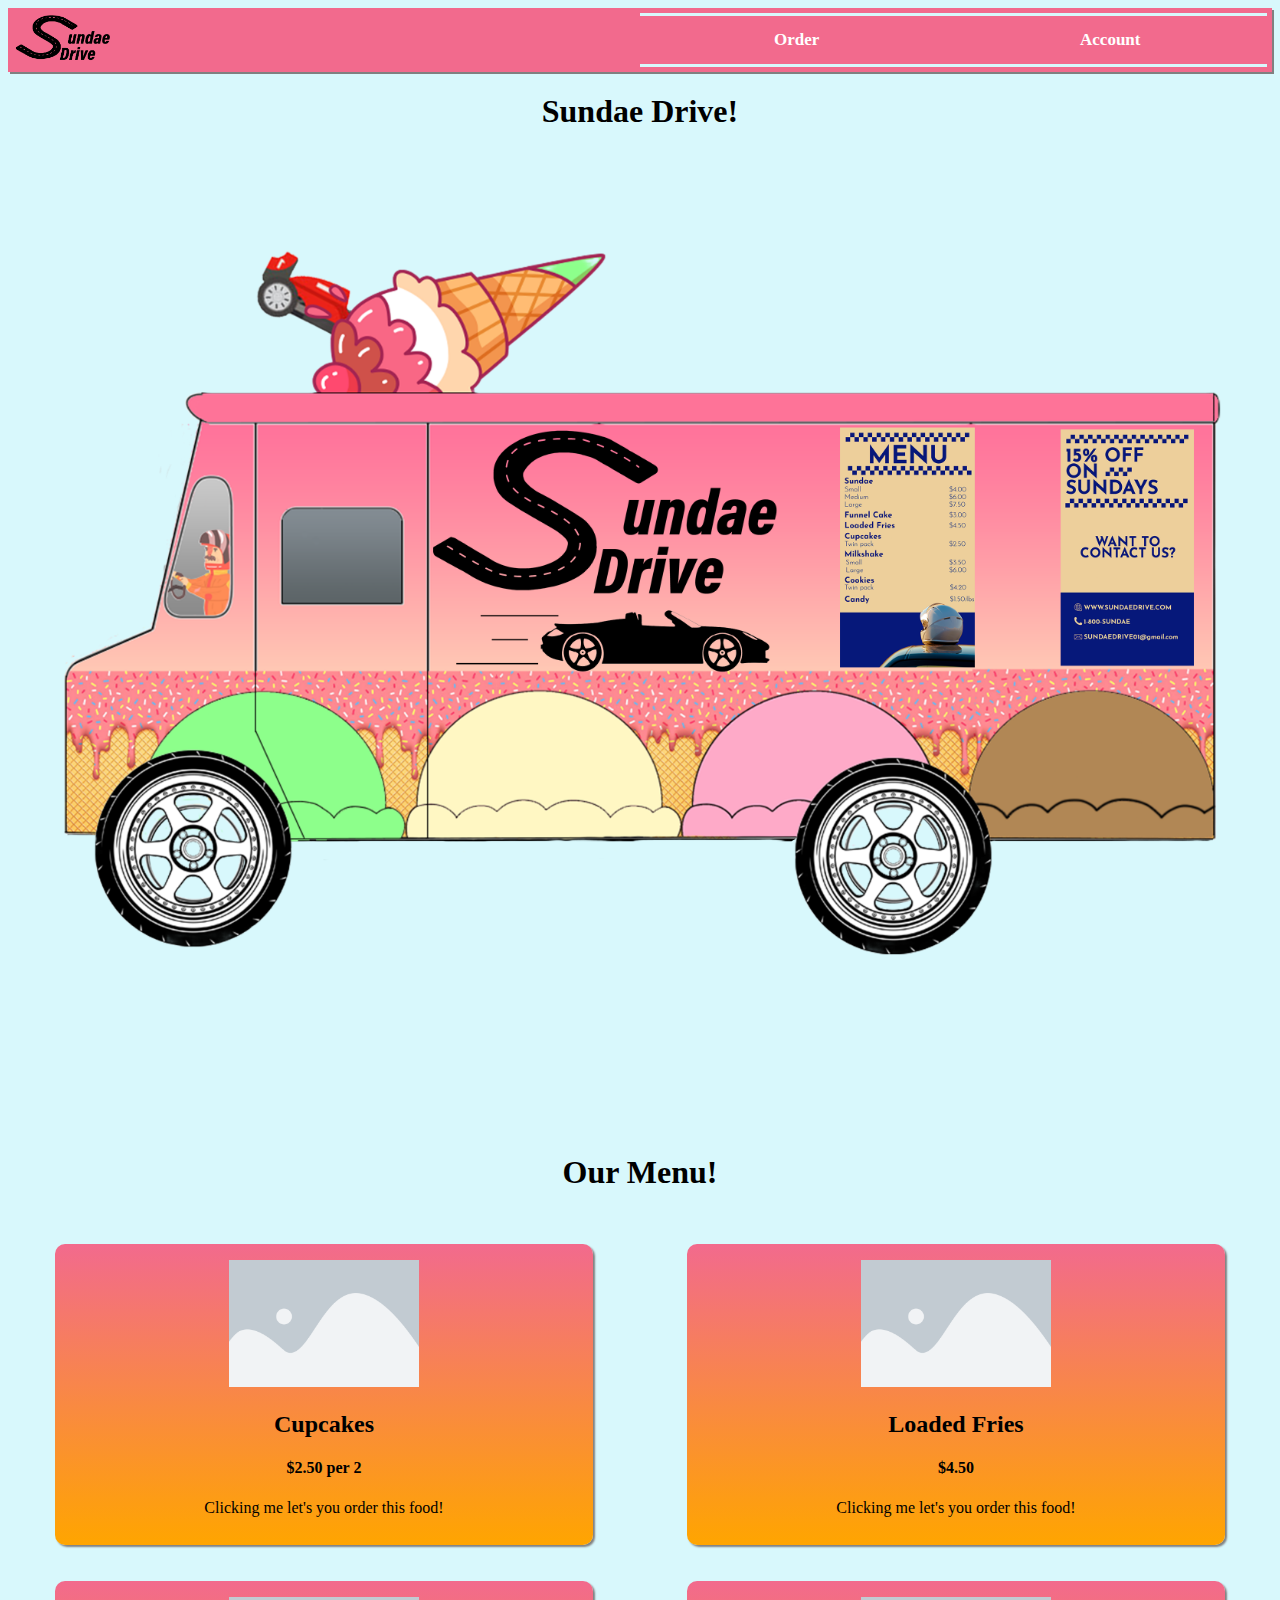
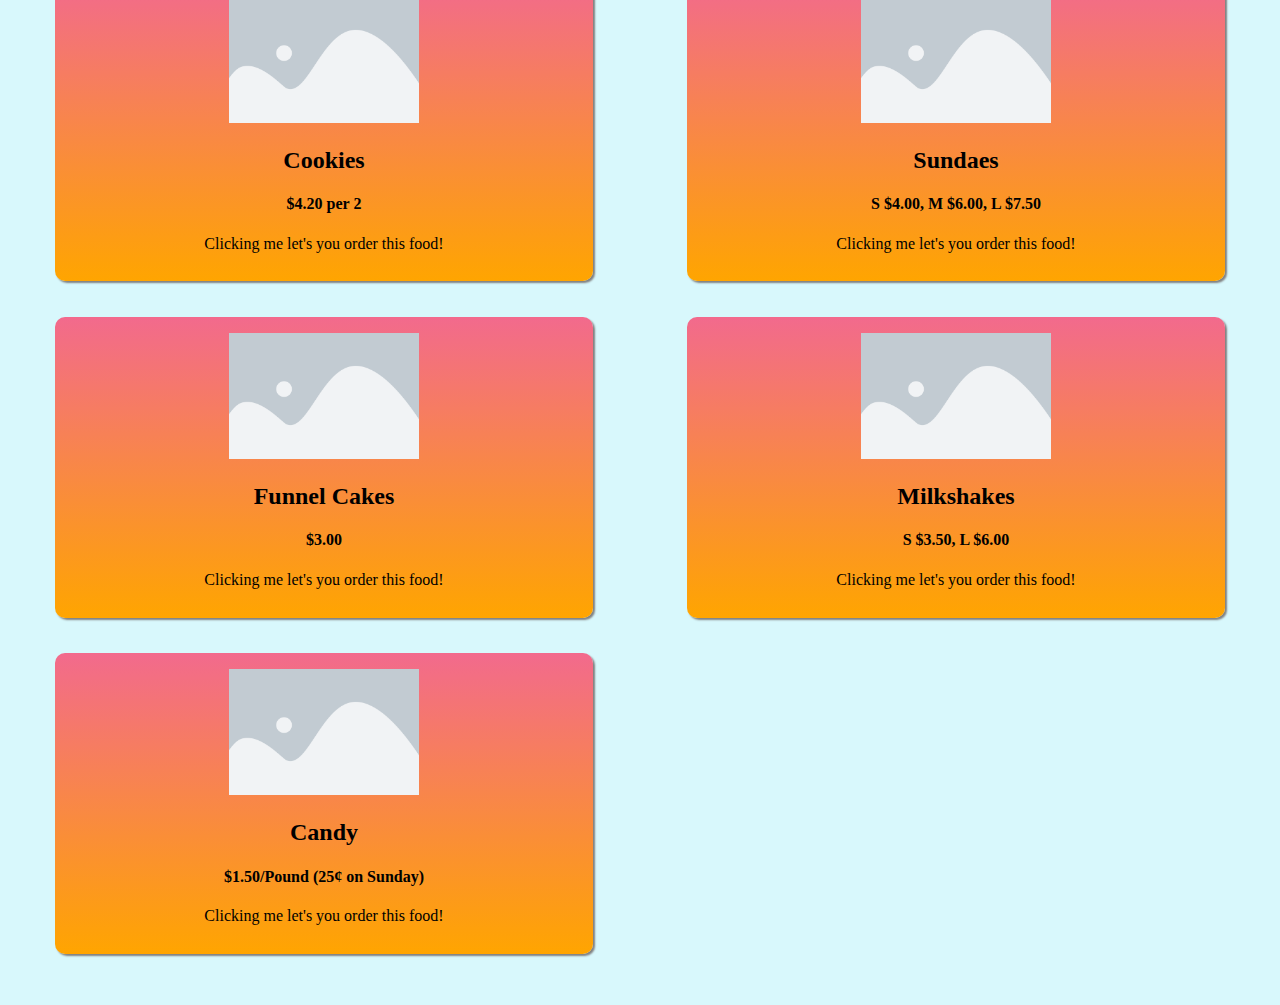
==== index.html @ 65dafd7c "ohhh my god" ====
<!DOCTYPE html>
<html lang="en">

<head>
    <link rel="stylesheet" href="../CSS/Index.css">
    <meta charset="UTF-8">
    <meta name="viewport" content="width=device-width, initial-scale=1.0">
    <title>Site</title>
</head>

<body>
    <div>
        <div class="topnav">
            <!--Change img to small blue jacket one when going to mobile view-->
            <a id="Drive" href="./index.html"><img src="../Resources/Artboard 1 (1).png"></a>
            <a id="Account" href="./Account.html" >Account</a>
            <a id="Order" href="./Order.html">Order</a>
        </div>
    </div>
    <div class="SectionHeader"><h1>Sundae Drive!</h1></div>
    <img src="../Resources/FoodTruck.png" width="100%">

    <div class="SectionHeader"><h1>Our Menu!</h1></div>
    <div class="Cards">
        <div class="Card" id="Card1" onclick="OrderList('CupcakeCount'); ClickedACard(this, CupcakeCount ,'Cupcakes')">
            <img src="../Resources/elementor-placeholder-image.webp" width="190px">
            <h2 class="rainbow rainbow_text_animated">Cupcakes</h2>
            <h4>$2.50 per 2</h4>
            <p>Clicking me let's you order this food!</p>
        </div>
        <div class="Card" id="Card2" onclick="OrderList('LoadedFriesCount'); ClickedACard(this, LoadedFriesCount ,'Loaded Fries')">
            <img src="../Resources/elementor-placeholder-image.webp" width="190px">
            <h2>Loaded Fries</h2>
            <h4>$4.50</h4>
            <p>Clicking me let's you order this food!</p>
        </div>
        <div class="Card" id="Card3" onclick="OrderList('CookieCount'); ClickedACard(this, CookieCount ,'Cookies')">
            <img src="../Resources/elementor-placeholder-image.webp" width="190px">
            <h2>Cookies</h2>
            <h4>$4.20 per 2</h4>
            <p>Clicking me let's you order this food!</p>
        </div>
        <div class="Card" id="Card4" onclick="OrderList('SundaeCount'); ClickedACard(this, SundaeCount ,'Sundaes')">
            <img src="../Resources/elementor-placeholder-image.webp" width="190px">
            <h2>Sundaes</h2>
            <h4>S $4.00, M $6.00, L $7.50</h4>
            <p>Clicking me let's you order this food!</p>
        </div>
        <div class="Card" id="Card5" onclick="OrderList('FunnelCakeCount'); ClickedACard(this, FunnelCakeCount ,'Funnel Cakes')">
            <img src="../Resources/elementor-placeholder-image.webp" width="190px">
            <h2>Funnel Cakes</h2>
            <h4>$3.00</h4>
            <p>Clicking me let's you order this food!</p>
        </div>
        <div class="Card" id="Card6" onclick="OrderList('MilkshakeCount'); ClickedACard(this, MilkshakeCount ,'Milkshakes')">
            <img src="../Resources/elementor-placeholder-image.webp" width="190px">
            <h2>Milkshakes</h2>
            <h4>S $3.50, L $6.00</h4>
            <p>Clicking me let's you order this food!</p>
        </div>
        <div class="Card" id="Card7" onclick="OrderList('CandyCount'); ClickedACard(this, CandyCount ,'Candies')">
            <img src="../Resources/elementor-placeholder-image.webp" width="190px">
            <h2>Candy</h2>
            <h4>$1.50/Pound (25&#162; on Sunday)</h4>
            <p>Clicking me let's you order this food!</p>
        </div>
    </div>

    <script src="https://static.elfsight.com/platform/platform.js" data-use-service-core defer></script>
    <div class="elfsight-app-2036f28e-da43-4047-a82e-9392cdc4d21d" data-elfsight-app-lazy></div>
    <script src="../JS/Index.js"></script>
</body>

</html>
---- CSS/Index.css ----
/*
Color Palette
Pale Blue : #c1cad6	(193,202,214)
Pale Purple : #d4adcf	(212,173,207)
Bold Rose : #f26a8d	(242,106,141)
Pink : #f49cbb	(244,156,187)
Baby Blue : #cbeef3	(203,238,243)
*/
:root{
    --PaleBlue: #b3d4ff;
    --PalePurple: #f8afee;
    --BoldRose: #f26a8d;
    --Pink: #f49cbb;
    --BabyBlue: #d8f8fc;
    --Shadow: grey;
}

body{
    background-color: var(--BabyBlue);
}

.topnav {
    overflow: hidden;
    background-color: var(--BoldRose);
    padding: 5px 5px;
    box-shadow: 2px 2px grey;
}

.topnav a:nth-child(2), .topnav a:nth-child(3){
    border-bottom: 3px solid var(--BabyBlue);
    border-top: 3px solid var(--BabyBlue);
    float: right;
    color: white;
    font-weight: 700;
    text-align: center;
    padding: 14px 0px;
    text-decoration: none;
    font-size: 17px;
    width: 25%;
    text-decoration: none;
    position: relative;
    z-index: 1;
}

.topnav a.active:nth-child(2), .topnav a.active:nth-child(3){
    color: black;
}

.topnav a:nth-child(2):after, .topnav a:nth-child(3):after{
    content: "";
    position: absolute;
    bottom: 0;
    left: 0;
    width: 100%;
    height: 100%;
    transform: scaleY(0);
    transform-origin: top center;
    background: var(--BabyBlue);
    z-index: -1;
    transition: transform 0.5s;
}

.topnav a:hover:nth-child(2)::after, .topnav a:hover:nth-child(3)::after{
    transform: scaleY(1);
}

.topnav a:hover:nth-child(2), .topnav a:hover:nth-child(3){
    color: black;
}

#Drive{
    height: 50px;
    float: left;
    border: none;
}

#Drive > img{
    height:100%;
    width:100%;
}

.Cards{
    display: grid;
    grid-template-columns: 1fr 1fr;
    margin-bottom: 3rem;
}

.Card{
    /* background-color: var(--BoldRose); */
    background-image:linear-gradient(var(--BoldRose), orange);
    margin: auto;
    margin-top: 2rem;
    width: 80%;
    height: 80%;
    padding: 1rem;
    text-align: center;
    box-shadow: 2px 2px 2px grey;
    transition: 0.3s ease;
    border-radius: 10px;
}

.Card:hover{
    box-shadow: 2px 2px 2px rgb(34, 34, 34);
    transition: 0.3s ease;
    cursor: pointer;
}

#OrderList{
    display: grid;
    grid-template-columns: 1fr 1fr;
    margin: auto;
}

.OrderItem{
    background-image:linear-gradient(var(--BoldRose), orange);
    margin: auto;
    margin-top: 2rem;
    margin-bottom: 3rem;
    width: 80%;
    height: 80%;
    padding: 1rem;
    padding-bottom: 0;
    text-align: center;
    box-shadow: 2px 2px 2px grey;
    transition: 0.3s ease;
    border-radius: 10px;
}

.OrderItem:hover{
    box-shadow: 2px 2px 2px rgb(34, 34, 34);
    transition: 0.3s ease;
}

button{
    background-color: var(--BabyBlue);
    border: none;
    margin: auto;
    color: black;
    padding: 0.7rem 2rem;
    text-align: center;
    text-decoration: none;
    font-size: 1rem;
    font-weight: 900;
    cursor: pointer;
    transition: 0.5s ease;
}

button:hover{
    background-color: var(--PaleBlue);
    transition: 0.5 ease;
}

.ButtonContainer{
    display: grid;
    grid-template-columns: 1fr 1fr;
    padding: auto;
    margin: auto;
    text-align: center;
}

.SectionHeader{
    text-align: center;
}

.Account{
    text-align: center;
    padding: auto;
    margin: auto;
    background-image:linear-gradient(var(--BoldRose), orange);
    border-radius: 10px;
}

.AccInfo{
    text-align: left;
    margin: 0.5rem;
    padding: 0.5rem 0rem 0.5rem 2rem;
    background-color: rgb(255, 109, 109);
    display: grid;
    grid-template-columns: 1fr;
}
.AccInfo > p, .AccInfo > a{
    margin: 0.2rem 0;
}

#AccImg{
    display: block;
    margin: 2rem auto auto auto;
    border-radius: 50%;
}
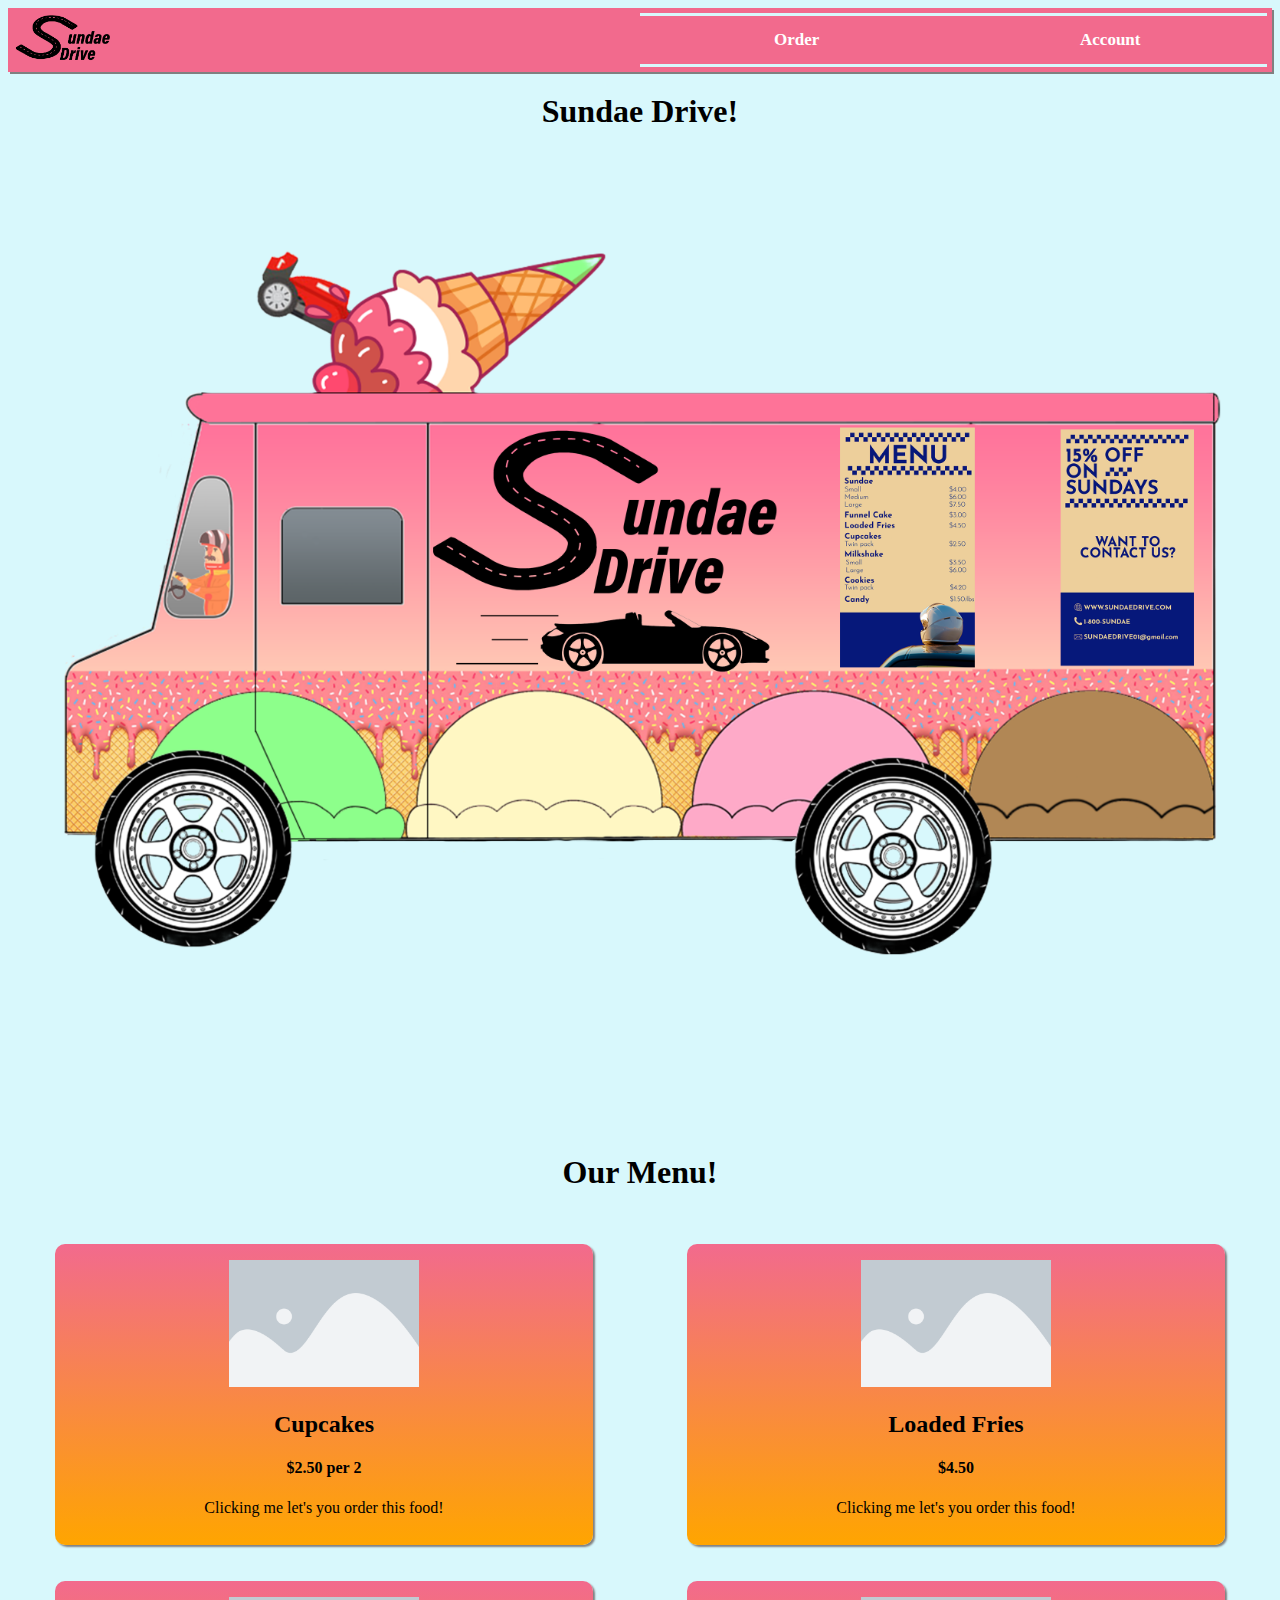
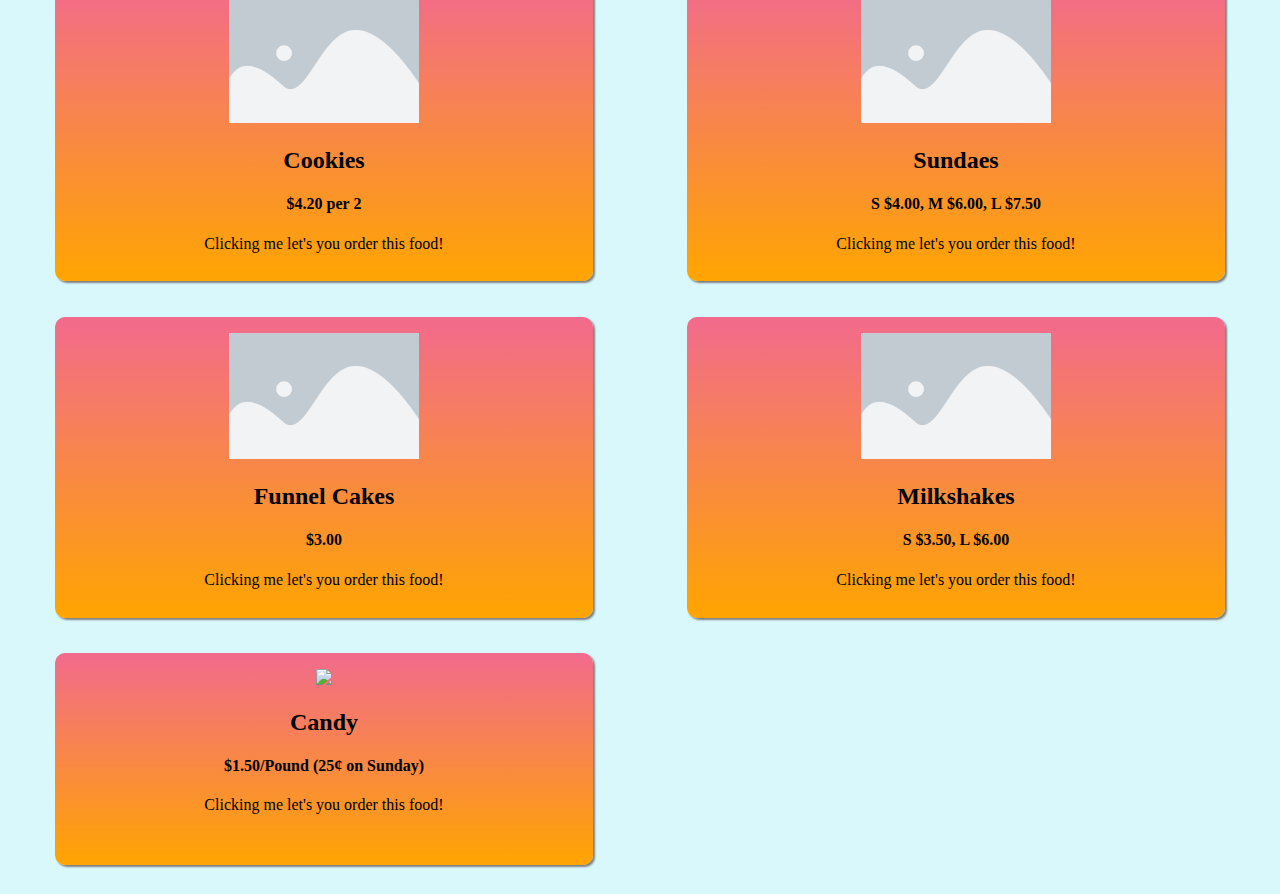
==== commit b1b00e98: "test" ====
--- a/index.html
+++ b/index.html
@@ -2,7 +2,7 @@
 <html lang="en">
 
 <head>
-    <link rel="stylesheet" href="../CSS/Index.css">
+    <link rel="stylesheet" href="./Index.css">
     <meta charset="UTF-8">
     <meta name="viewport" content="width=device-width, initial-scale=1.0">
     <title>Site</title>
@@ -12,54 +12,54 @@
     <div>
         <div class="topnav">
             <!--Change img to small blue jacket one when going to mobile view-->
-            <a id="Drive" href="./index.html"><img src="../Resources/Artboard 1 (1).png"></a>
+            <a id="Drive" href="./index.html"><img src="./Resources/Artboard 1 (1).png"></a>
             <a id="Account" href="./Account.html" >Account</a>
             <a id="Order" href="./Order.html">Order</a>
         </div>
     </div>
     <div class="SectionHeader"><h1>Sundae Drive!</h1></div>
-    <img src="../Resources/FoodTruck.png" width="100%">
+    <img src="./Resources/FoodTruck.png" width="100%">
 
     <div class="SectionHeader"><h1>Our Menu!</h1></div>
     <div class="Cards">
         <div class="Card" id="Card1" onclick="OrderList('CupcakeCount'); ClickedACard(this, CupcakeCount ,'Cupcakes')">
-            <img src="../Resources/elementor-placeholder-image.webp" width="190px">
+            <img src="./Resources/elementor-placeholder-image.webp" width="190px">
             <h2 class="rainbow rainbow_text_animated">Cupcakes</h2>
             <h4>$2.50 per 2</h4>
             <p>Clicking me let's you order this food!</p>
         </div>
         <div class="Card" id="Card2" onclick="OrderList('LoadedFriesCount'); ClickedACard(this, LoadedFriesCount ,'Loaded Fries')">
-            <img src="../Resources/elementor-placeholder-image.webp" width="190px">
+            <img src="./Resources/elementor-placeholder-image.webp" width="190px">
             <h2>Loaded Fries</h2>
             <h4>$4.50</h4>
             <p>Clicking me let's you order this food!</p>
         </div>
         <div class="Card" id="Card3" onclick="OrderList('CookieCount'); ClickedACard(this, CookieCount ,'Cookies')">
-            <img src="../Resources/elementor-placeholder-image.webp" width="190px">
+            <img src="./Resources/elementor-placeholder-image.webp" width="190px">
             <h2>Cookies</h2>
             <h4>$4.20 per 2</h4>
             <p>Clicking me let's you order this food!</p>
         </div>
         <div class="Card" id="Card4" onclick="OrderList('SundaeCount'); ClickedACard(this, SundaeCount ,'Sundaes')">
-            <img src="../Resources/elementor-placeholder-image.webp" width="190px">
+            <img src="./Resources/elementor-placeholder-image.webp" width="190px">
             <h2>Sundaes</h2>
             <h4>S $4.00, M $6.00, L $7.50</h4>
             <p>Clicking me let's you order this food!</p>
         </div>
         <div class="Card" id="Card5" onclick="OrderList('FunnelCakeCount'); ClickedACard(this, FunnelCakeCount ,'Funnel Cakes')">
-            <img src="../Resources/elementor-placeholder-image.webp" width="190px">
+            <img src="./Resources/elementor-placeholder-image.webp" width="190px">
             <h2>Funnel Cakes</h2>
             <h4>$3.00</h4>
             <p>Clicking me let's you order this food!</p>
         </div>
         <div class="Card" id="Card6" onclick="OrderList('MilkshakeCount'); ClickedACard(this, MilkshakeCount ,'Milkshakes')">
-            <img src="../Resources/elementor-placeholder-image.webp" width="190px">
+            <img src="./Resources/elementor-placeholder-image.webp" width="190px">
             <h2>Milkshakes</h2>
             <h4>S $3.50, L $6.00</h4>
             <p>Clicking me let's you order this food!</p>
         </div>
         <div class="Card" id="Card7" onclick="OrderList('CandyCount'); ClickedACard(this, CandyCount ,'Candies')">
-            <img src="../Resources/elementor-placeholder-image.webp" width="190px">
+            <img src="https://t3.ftcdn.net/jpg/02/48/42/64/360_F_248426448_NVKLywWqArG2ADUxDq6QprtIzsF82dMF.jpg" width="190px">
             <h2>Candy</h2>
             <h4>$1.50/Pound (25&#162; on Sunday)</h4>
             <p>Clicking me let's you order this food!</p>
@@ -68,7 +68,7 @@
 
     <script src="https://static.elfsight.com/platform/platform.js" data-use-service-core defer></script>
     <div class="elfsight-app-2036f28e-da43-4047-a82e-9392cdc4d21d" data-elfsight-app-lazy></div>
-    <script src="../JS/Index.js"></script>
+    <script src="./Index.js"></script>
 </body>
 
 </html>--- a/Index.css
+++ b/Index.css
@@ -0,0 +1,189 @@
+/*
+Color Palette
+Pale Blue : #c1cad6	(193,202,214)
+Pale Purple : #d4adcf	(212,173,207)
+Bold Rose : #f26a8d	(242,106,141)
+Pink : #f49cbb	(244,156,187)
+Baby Blue : #cbeef3	(203,238,243)
+*/
+:root{
+    --PaleBlue: #b3d4ff;
+    --PalePurple: #f8afee;
+    --BoldRose: #f26a8d;
+    --Pink: #f49cbb;
+    --BabyBlue: #d8f8fc;
+    --Shadow: grey;
+}
+
+body{
+    background-color: var(--BabyBlue);
+}
+
+.topnav {
+    overflow: hidden;
+    background-color: var(--BoldRose);
+    padding: 5px 5px;
+    box-shadow: 2px 2px grey;
+}
+
+.topnav a:nth-child(2), .topnav a:nth-child(3){
+    border-bottom: 3px solid var(--BabyBlue);
+    border-top: 3px solid var(--BabyBlue);
+    float: right;
+    color: white;
+    font-weight: 700;
+    text-align: center;
+    padding: 14px 0px;
+    text-decoration: none;
+    font-size: 17px;
+    width: 25%;
+    text-decoration: none;
+    position: relative;
+    z-index: 1;
+}
+
+.topnav a.active:nth-child(2), .topnav a.active:nth-child(3){
+    color: black;
+}
+
+.topnav a:nth-child(2):after, .topnav a:nth-child(3):after{
+    content: "";
+    position: absolute;
+    bottom: 0;
+    left: 0;
+    width: 100%;
+    height: 100%;
+    transform: scaleY(0);
+    transform-origin: top center;
+    background: var(--BabyBlue);
+    z-index: -1;
+    transition: transform 0.5s;
+}
+
+.topnav a:hover:nth-child(2)::after, .topnav a:hover:nth-child(3)::after{
+    transform: scaleY(1);
+}
+
+.topnav a:hover:nth-child(2), .topnav a:hover:nth-child(3){
+    color: black;
+}
+
+#Drive{
+    height: 50px;
+    float: left;
+    border: none;
+}
+
+#Drive > img{
+    height:100%;
+    width:100%;
+}
+
+.Cards{
+    display: grid;
+    grid-template-columns: 1fr 1fr;
+    margin-bottom: 3rem;
+}
+
+.Card{
+    /* background-color: var(--BoldRose); */
+    background-image:linear-gradient(var(--BoldRose), orange);
+    margin: auto;
+    margin-top: 2rem;
+    width: 80%;
+    height: 80%;
+    padding: 1rem;
+    text-align: center;
+    box-shadow: 2px 2px 2px grey;
+    transition: 0.3s ease;
+    border-radius: 10px;
+}
+
+.Card:hover{
+    box-shadow: 2px 2px 2px rgb(34, 34, 34);
+    transition: 0.3s ease;
+    cursor: pointer;
+}
+
+#OrderList{
+    display: grid;
+    grid-template-columns: 1fr 1fr;
+    margin: auto;
+}
+
+.OrderItem{
+    background-image:linear-gradient(var(--BoldRose), orange);
+    margin: auto;
+    margin-top: 2rem;
+    margin-bottom: 3rem;
+    width: 80%;
+    height: 80%;
+    padding: 1rem;
+    padding-bottom: 0;
+    text-align: center;
+    box-shadow: 2px 2px 2px grey;
+    transition: 0.3s ease;
+    border-radius: 10px;
+}
+
+.OrderItem:hover{
+    box-shadow: 2px 2px 2px rgb(34, 34, 34);
+    transition: 0.3s ease;
+}
+
+button{
+    background-color: var(--BabyBlue);
+    border: none;
+    margin: auto;
+    color: black;
+    padding: 0.7rem 2rem;
+    text-align: center;
+    text-decoration: none;
+    font-size: 1rem;
+    font-weight: 900;
+    cursor: pointer;
+    transition: 0.5s ease;
+}
+
+button:hover{
+    background-color: var(--PaleBlue);
+    transition: 0.5 ease;
+}
+
+.ButtonContainer{
+    display: grid;
+    grid-template-columns: 1fr 1fr;
+    padding: auto;
+    margin: auto;
+    text-align: center;
+}
+
+.SectionHeader{
+    text-align: center;
+}
+
+.Account{
+    text-align: center;
+    padding: auto;
+    margin: auto;
+    background-image:linear-gradient(var(--BoldRose), orange);
+    border-radius: 10px;
+}
+
+.AccInfo{
+    text-align: left;
+    margin: 0.5rem;
+    padding: 0.5rem 0rem 0.5rem 2rem;
+    background-color: rgb(255, 109, 109);
+    display: grid;
+    grid-template-columns: 1fr;
+}
+.AccInfo > p, .AccInfo > a{
+    margin: 0.2rem 0;
+}
+
+#AccImg{
+    display: block;
+    margin: 2rem auto auto auto;
+    border-radius: 50%;
+}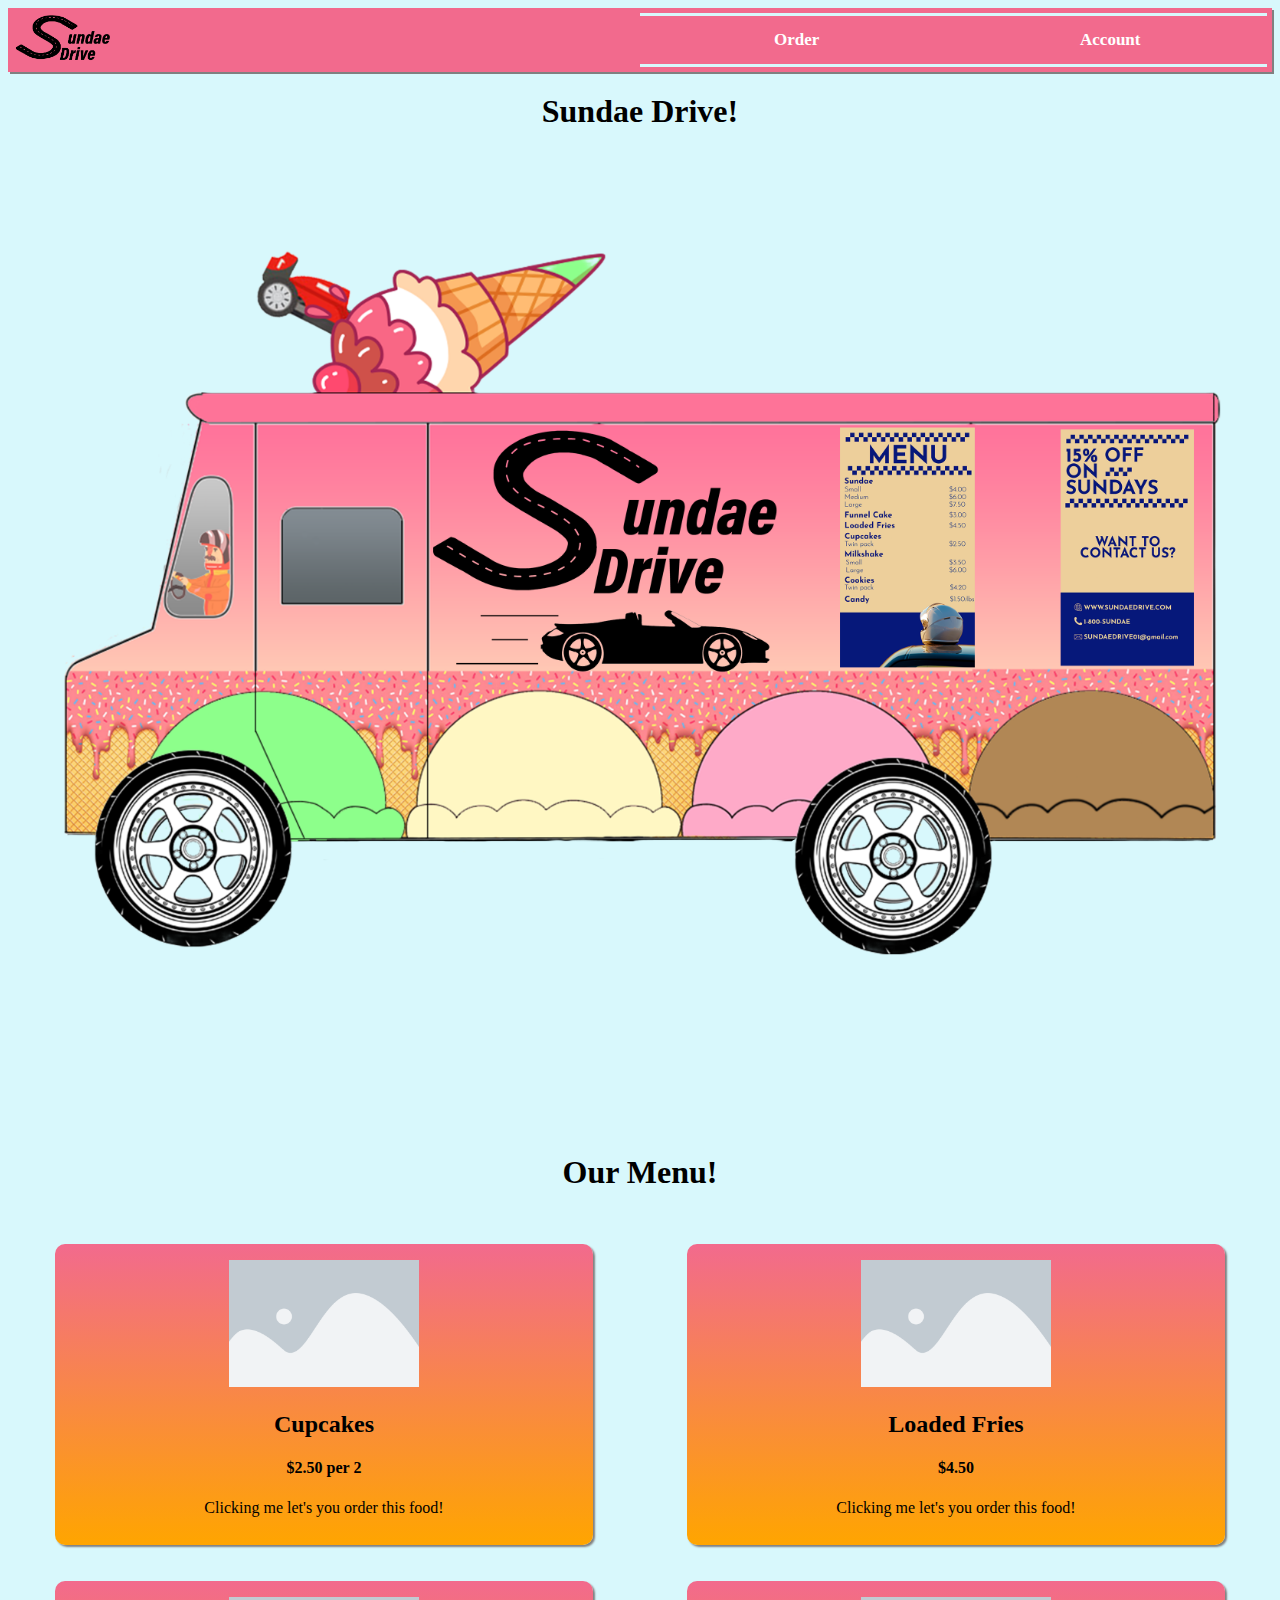
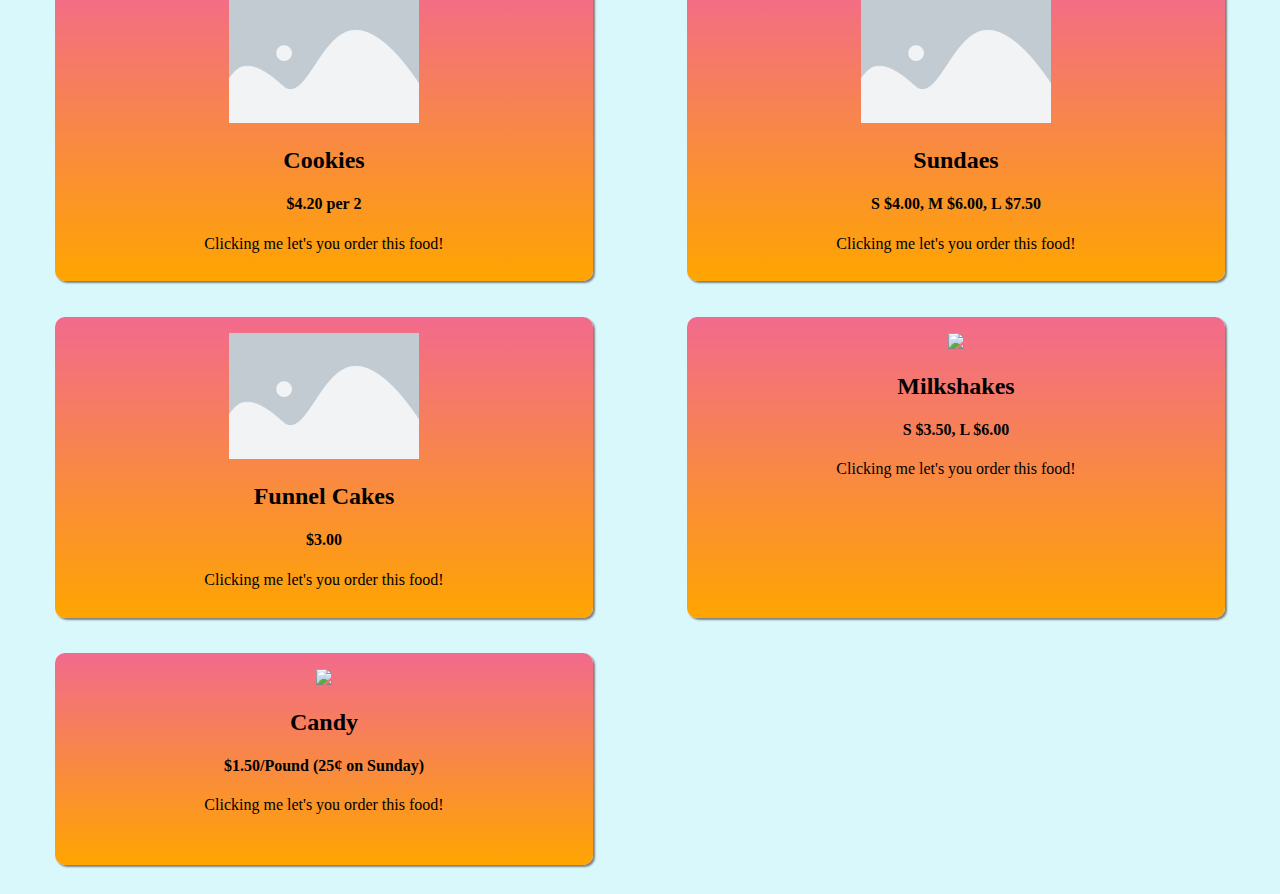
==== commit 95264a70: "test 2" ====
--- a/index.html
+++ b/index.html
@@ -53,7 +53,7 @@
             <p>Clicking me let's you order this food!</p>
         </div>
         <div class="Card" id="Card6" onclick="OrderList('MilkshakeCount'); ClickedACard(this, MilkshakeCount ,'Milkshakes')">
-            <img src="./Resources/elementor-placeholder-image.webp" width="190px">
+            <img src="https://t3.ftcdn.net/jpg/02/48/42/64/360_F_248426448_NVKLywWqArG2ADUxDq6QprtIzsF82dMF.jpg" width="190px">
             <h2>Milkshakes</h2>
             <h4>S $3.50, L $6.00</h4>
             <p>Clicking me let's you order this food!</p>
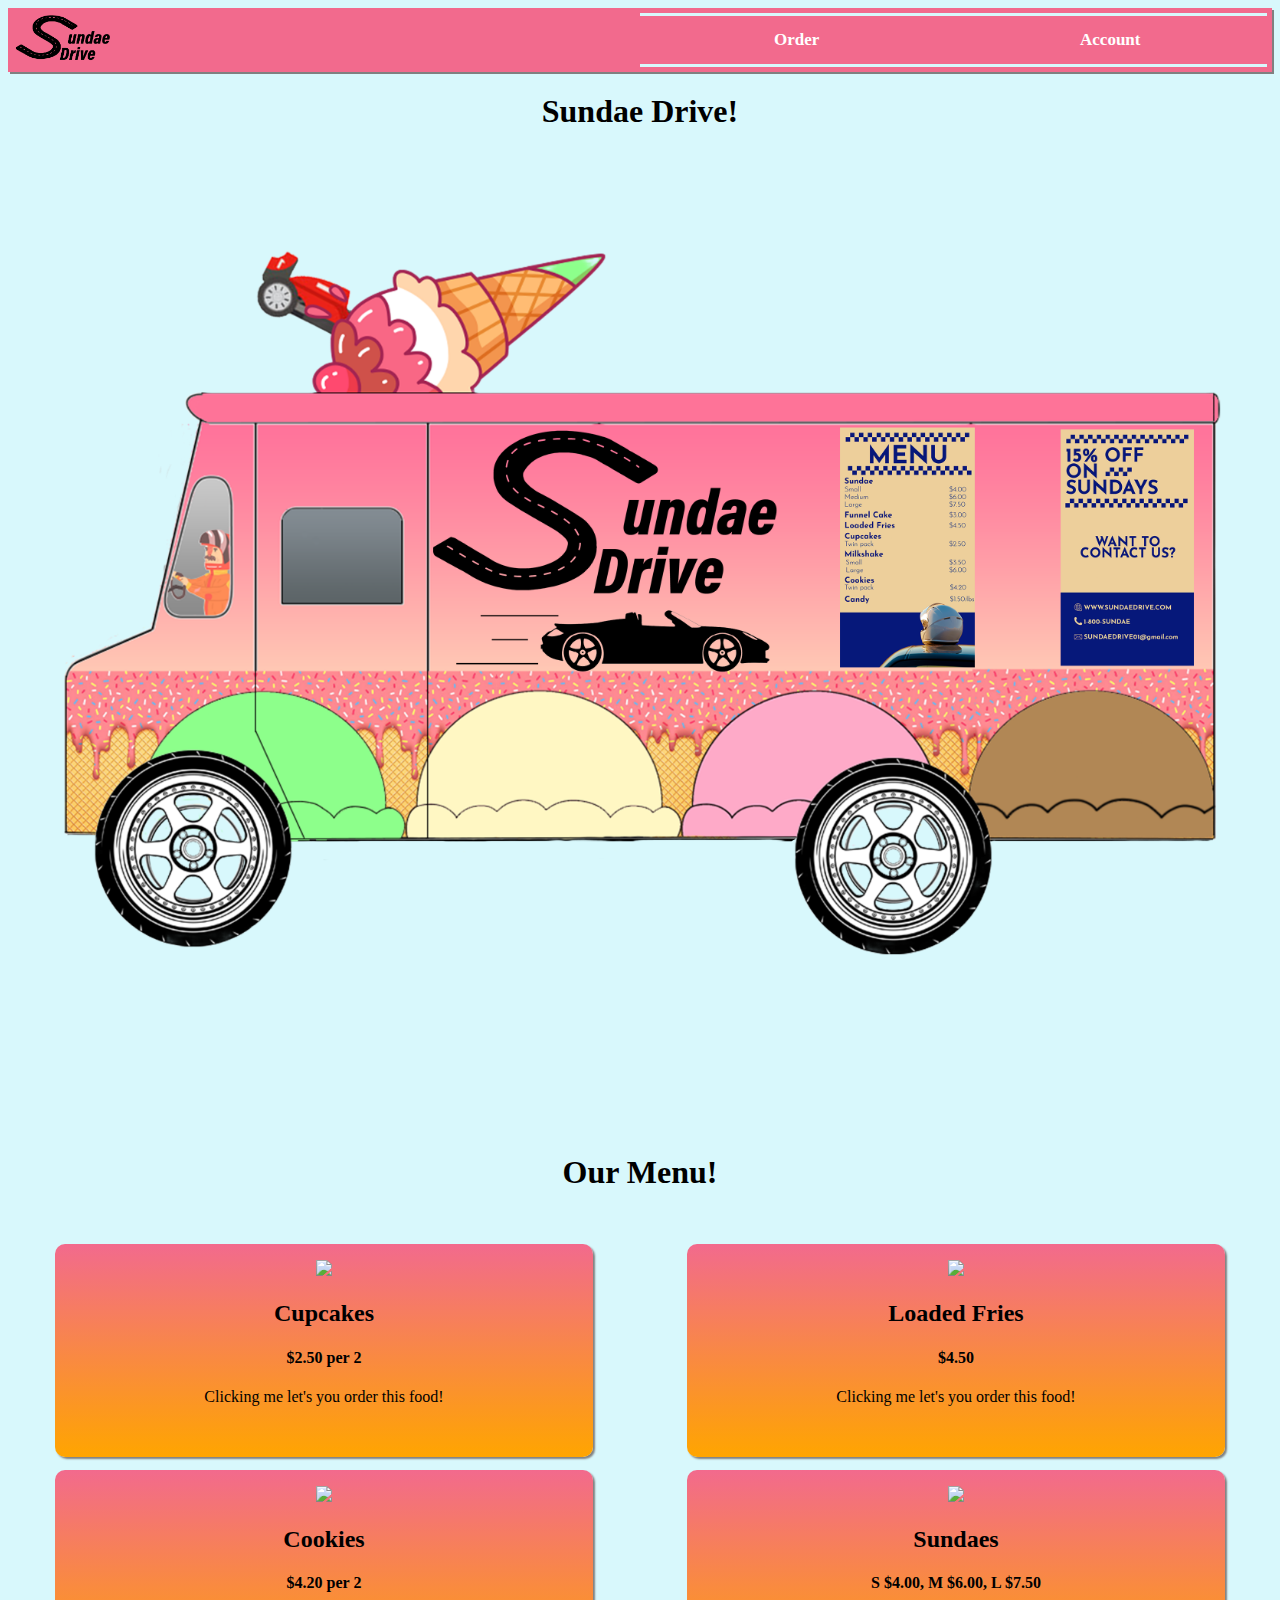
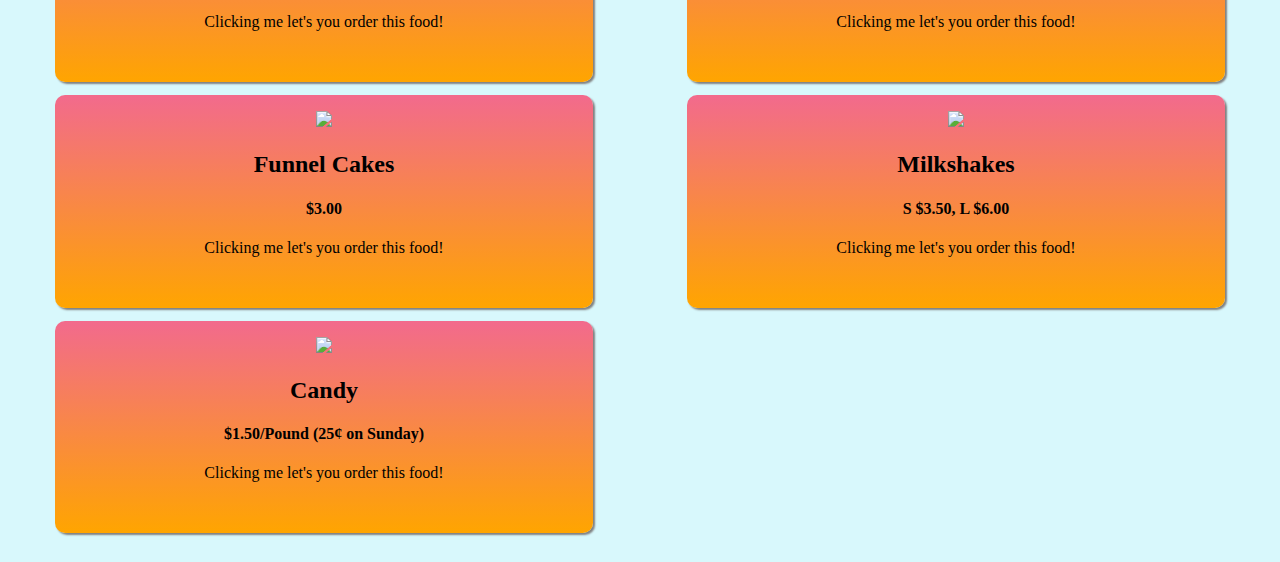
==== commit 6517055f: "I hate you all" ====
--- a/index.html
+++ b/index.html
@@ -23,31 +23,31 @@
     <div class="SectionHeader"><h1>Our Menu!</h1></div>
     <div class="Cards">
         <div class="Card" id="Card1" onclick="OrderList('CupcakeCount'); ClickedACard(this, CupcakeCount ,'Cupcakes')">
-            <img src="./Resources/elementor-placeholder-image.webp" width="190px">
+            <img src="https://t3.ftcdn.net/jpg/02/48/42/64/360_F_248426448_NVKLywWqArG2ADUxDq6QprtIzsF82dMF.jpg" width="190px">
             <h2 class="rainbow rainbow_text_animated">Cupcakes</h2>
             <h4>$2.50 per 2</h4>
             <p>Clicking me let's you order this food!</p>
         </div>
         <div class="Card" id="Card2" onclick="OrderList('LoadedFriesCount'); ClickedACard(this, LoadedFriesCount ,'Loaded Fries')">
-            <img src="./Resources/elementor-placeholder-image.webp" width="190px">
+            <img src="https://t3.ftcdn.net/jpg/02/48/42/64/360_F_248426448_NVKLywWqArG2ADUxDq6QprtIzsF82dMF.jpg" width="190px">
             <h2>Loaded Fries</h2>
             <h4>$4.50</h4>
             <p>Clicking me let's you order this food!</p>
         </div>
         <div class="Card" id="Card3" onclick="OrderList('CookieCount'); ClickedACard(this, CookieCount ,'Cookies')">
-            <img src="./Resources/elementor-placeholder-image.webp" width="190px">
+            <img src="https://t3.ftcdn.net/jpg/02/48/42/64/360_F_248426448_NVKLywWqArG2ADUxDq6QprtIzsF82dMF.jpg" width="190px">
             <h2>Cookies</h2>
             <h4>$4.20 per 2</h4>
             <p>Clicking me let's you order this food!</p>
         </div>
         <div class="Card" id="Card4" onclick="OrderList('SundaeCount'); ClickedACard(this, SundaeCount ,'Sundaes')">
-            <img src="./Resources/elementor-placeholder-image.webp" width="190px">
+            <img src="https://t3.ftcdn.net/jpg/02/48/42/64/360_F_248426448_NVKLywWqArG2ADUxDq6QprtIzsF82dMF.jpg" width="190px">
             <h2>Sundaes</h2>
             <h4>S $4.00, M $6.00, L $7.50</h4>
             <p>Clicking me let's you order this food!</p>
         </div>
         <div class="Card" id="Card5" onclick="OrderList('FunnelCakeCount'); ClickedACard(this, FunnelCakeCount ,'Funnel Cakes')">
-            <img src="./Resources/elementor-placeholder-image.webp" width="190px">
+            <img src="https://t3.ftcdn.net/jpg/02/48/42/64/360_F_248426448_NVKLywWqArG2ADUxDq6QprtIzsF82dMF.jpg" width="190px">
             <h2>Funnel Cakes</h2>
             <h4>$3.00</h4>
             <p>Clicking me let's you order this food!</p>
